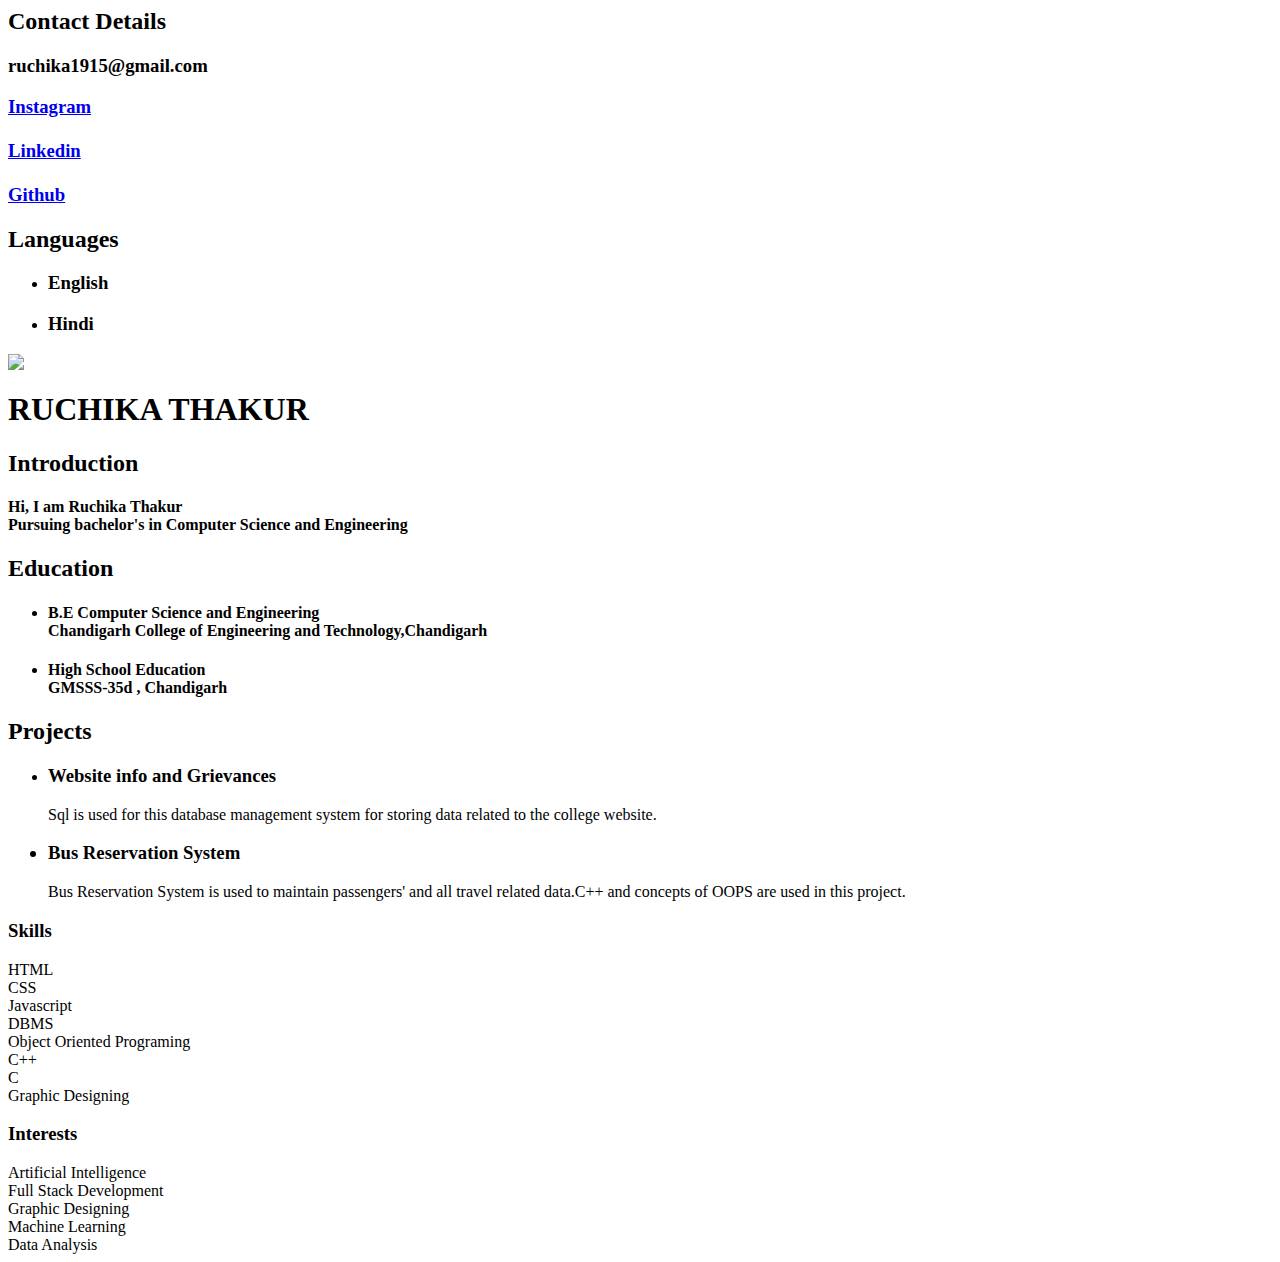
==== index.html @ b150d6c6 "Add files via upload" ====
<html>
<head>
 <title> Resume </title>
 <meta charset="UTF-8" >
   <meta name="viewport" content="width=device-width, initial-scale=1.0" >
   <meta http-equiv="X-UA-Compatible" content="ie=edge" >
  <link rel ="stylesheet" type ="text/css" href ="C:\Users\ruchi\OneDrive\Desktop\resume.css">
 </head>
 
 <body>
 <div class = "pagebody" >
 <div class="container"> </div>
 <div class="contact"><h2>Contact Details</h2>
  <h3>ruchika1915@gmail.com<h3>
  <a href="https://www.instagram.com/ruchika1915/" id="insta">Instagram</a><br><br>
  <a href="https://in.linkedin.com/in/ruchika-thakur-416191194" id="linkedin">Linkedin</a><br><br>
  <a href= id="https://github.com/ruchika0712" id="git">Github</a>
</div>
<div class="language"><h2>Languages</h2>
<ul class="a"><li><h3>English</h3></li><li><h3>Hindi</h3></li></div>

 <div class="circle"></div>
 
 <img id="photo" src="C:\Users\ruchi\OneDrive\Desktop\profile.jpeg">
 <div class="head"><h1>RUCHIKA THAKUR</h1></div>
 <h2 class ="intro">Introduction</h2>
 <div id="first" class="rectangle" ><h4>Hi, I am Ruchika Thakur <br>Pursuing bachelor's in Computer Science and Engineering</h4></div>
 <h2 class ="edu">Education</h2>
 <div id="second" class="rectangle"><ul class="a"><li><h4>B.E Computer Science and Engineering<br>Chandigarh College of Engineering and Technology,Chandigarh</h4> </li><h4><li> High School Education<br>GMSSS-35d , Chandigarh</li></h4></ul></div>
 <h2 class ="project">Projects</h2>
 <div id="third" class="rectangle" ><ul class="a"><li><h3>Website info and Grievances</h3>Sql is used for this database management system for storing data related to the college website. </li><h3><li>Bus Reservation System</h3>Bus Reservation System is used to maintain passengers' and all travel related data.C++ and concepts of OOPS are used in this project.</li></ul></div>
  
  <div class="skill"><h3>Skills</h3></div>
  <div id="html" class ="rect">HTML</div>
  <div id="CSS"class ="rect">CSS</div>
  <div id="javas"class ="rect">Javascript</div>
  <div id="dbms" class ="rect">DBMS </div> 
  <div id="oop" class ="rect">Object Oriented Programing</div> 
  <div id="cc" class ="rect">C++</div>
  <div id="c" class ="rect">C</div>
  <div id="gd" class ="rect">Graphic Designing</div>
  
  <div class="interest"><h3>Interests</h3></div>
  <div id="ai" class ="rect">Artificial Intelligence</div>
  <div id="wd"class ="rect">Full Stack Development</div>
  <div id="gdg"class ="rect">Graphic Designing</div>
  <div id="ml" class ="rect">Machine Learning </div> 
  <div id="data" class ="rect">Data Analysis</div> 
  
  
  
</div>
 </body>
</html>
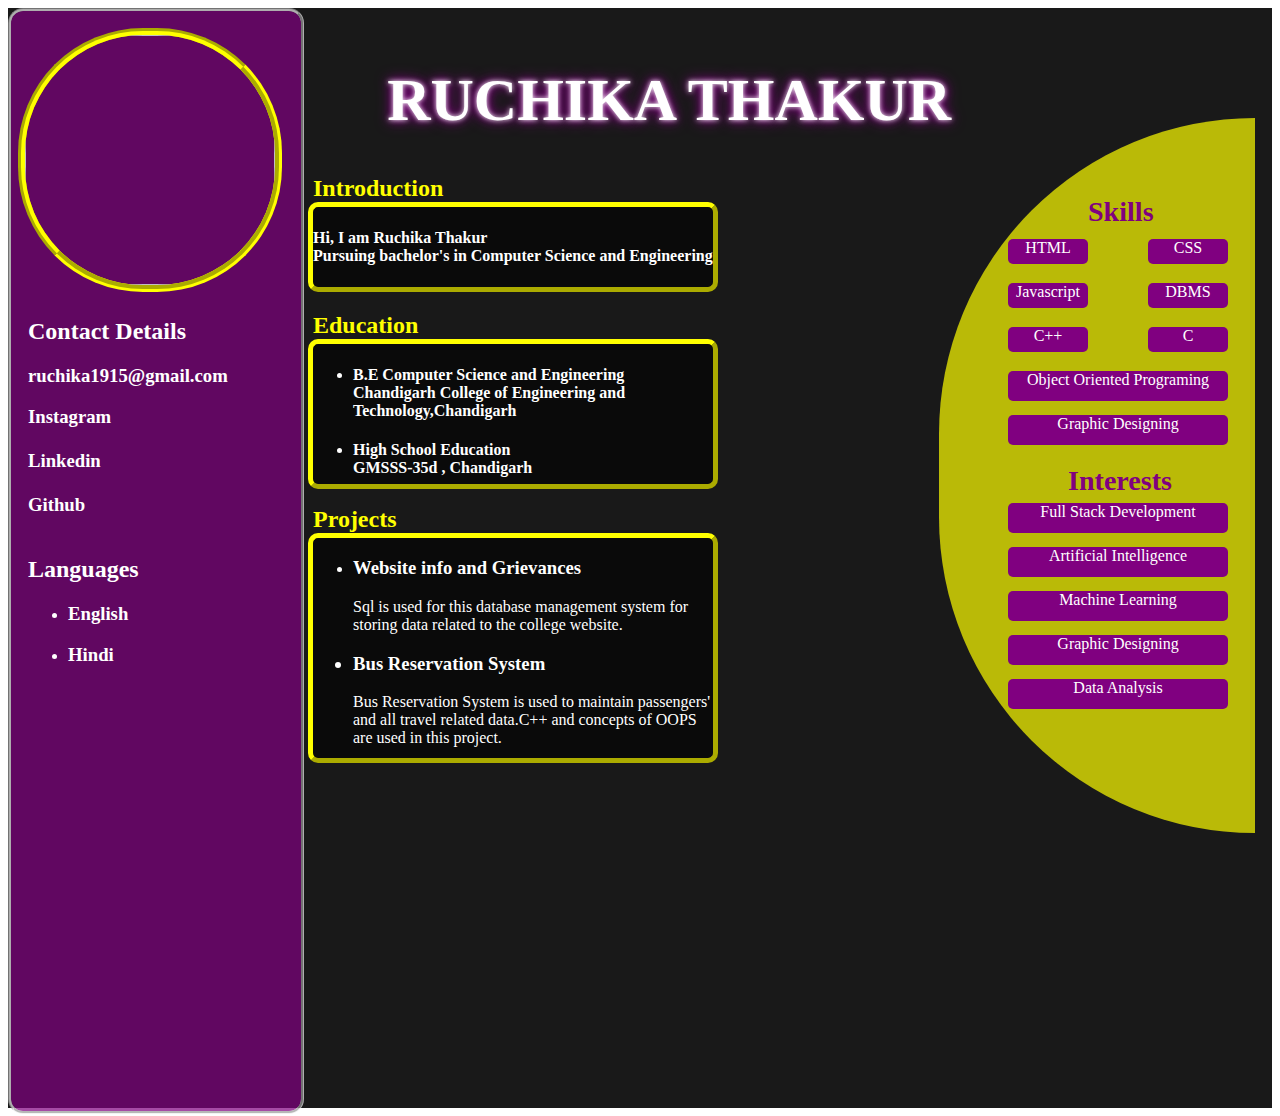
==== commit 4db54be3: "Update index.html" ====
--- a/index.html
+++ b/index.html
@@ -4,7 +4,7 @@
  <meta charset="UTF-8" >
    <meta name="viewport" content="width=device-width, initial-scale=1.0" >
    <meta http-equiv="X-UA-Compatible" content="ie=edge" >
-  <link rel ="stylesheet" type ="text/css" href ="C:\Users\ruchi\OneDrive\Desktop\resume.css">
+  <link rel ="stylesheet" type ="text/css" href ="resume.css">
  </head>
  
  <body>
@@ -51,4 +51,4 @@
   
 </div>
  </body>
-</html>+</html>
--- a/resume.css
+++ b/resume.css
@@ -0,0 +1,235 @@
+.pagebody{
+ height:1100.43px;
+ position:relative;
+ background:rgba(0,0,0,0.9);
+ }
+ 
+ .container{
+ width: 290px;
+ height:1100.43px;
+ border-radius:15px;
+ border:groove;
+ background-color: purple;
+ opacity:0.7;
+ position:absolute;
+ }
+ #photo{
+  padding :0px 0px ;
+  margin-left:10px;
+  margin-top:20px;
+  width:250px;
+  height:250px;
+  display:center;
+  border-radius: 125px;
+  border: 7px yellow groove;
+  position:absolute;
+ }
+ .head{
+ margin-left:30%;
+ padding-top:18px;
+ color:white;
+ font-size:30px;
+ text-shadow: 0 0 5px white, 0 0 10px purple , 0 0 15px purple;
+ font-family:cursive;
+ }
+ .rectangle{
+ width:400px;
+ 
+ background-color:rgba(0,0,0,0.6);
+ border:5px yellow outset;
+ border-radius:10px;
+  text-align:left;
+ }
+ #first{
+ height:80px;
+ position:absolute;
+ margin-left:300px;
+ margin-top:0px;
+ color:white;
+}
+ #second{
+ height:140px;
+ position:absolute;
+ margin-left:300px;
+ color:white;
+ }
+ .intro{
+ color:yellow;
+ margin-left:305px;
+ margin-bottom:0px;
+ 
+ }
+ .edu{
+ color:yellow;
+ margin-left:305px;
+ margin-top:110px;
+ margin-bottom:0px;
+ 
+ }
+ .project{
+ color:yellow;
+ margin-left:305px;
+ margin-top:167px;
+ margin-bottom:0px;
+ }
+ #third{
+ height:220px;
+ position:absolute;
+ margin-left:300px;
+ color:white;
+ }
+ 
+.contact{
+position:absolute;
+margin-top:290px;
+margin-left:20px;
+color:white;
+}
+.language{
+position:absolute;
+top:48%;
+margin-left:20px;
+color:white;
+}
+#insta{
+color:white;
+text-decoration:none;
+}
+#insta:hover{
+color:yellow;
+text-decoration:underline;
+}
+#linkedin{
+color:white;
+text-decoration:none;
+}
+#linkedin:hover{
+color:yellow;
+text-decoration:underline;
+}
+#git{
+color:white;
+text-decoration:none;
+}
+#git:hover{
+color:yellow;
+text-decoration:underline;
+}
+
+ul.a{
+list-style-type:circle solid;
+}
+
+.circle{
+ position:absolute;
+ margin-top:0px;
+ margin-left:590px;
+ background-color:yellow;
+ opacity:0.7;
+ border-top-left-radius: 650px;
+ border-bottom-left-radius: 650px;
+ width: 25%;
+ height: 65%;
+ top: 10%;
+ left: 27%;
+ }
+.skill{
+position:absolute;
+top:14.5%;
+margin-left:1080px;
+color:purple;
+opacity:1;
+font-size:150%;
+}
+.rect{
+position:absolute;
+width:80px;
+height:50px;
+background-color:purple;
+color:white;
+border-radius:5px;
+text-align:center;
+}
+#html{
+top:21%;
+margin-left:1000px;
+height:25px;
+}
+#CSS{
+top:21%;
+margin-left:1140px;
+height:25px;
+}
+#javas{
+top:25%;
+margin-left:1000px;
+height:25px;
+}
+#dbms{
+top:25%;
+margin-left:1140px;
+height:25px;
+}
+#cc{
+top:29%;
+margin-left:1000px;
+height:25px;
+}
+#c{
+top:29%;
+margin-left:1140px;
+height:25px;
+}
+#oop{
+top:33%;
+margin-left:1000px;
+width:220px;
+height:30px;
+}
+#gd{
+top:37%;
+margin-left:1000px;
+width:220px;
+height:30px;
+}
+
+.interest{
+position:absolute;
+top:39%;
+margin-left:1060px;
+color:purple;
+opacity:1;
+font-size:150%;
+} 
+
+#wd{
+top:45%;
+margin-left:1000px;
+width:220px;
+height:30px;
+}
+#ai{
+top:49%;
+margin-left:1000px;
+width:220px;
+height:30px;
+}
+#ml{
+top:53%;
+margin-left:1000px;
+width:220px;
+height:30px;
+}
+#gdg{
+top:57%;
+margin-left:1000px;
+width:220px;
+height:30px;
+}
+
+#data{
+top:61%;
+margin-left:1000px;
+width:220px;
+height:30px;
+}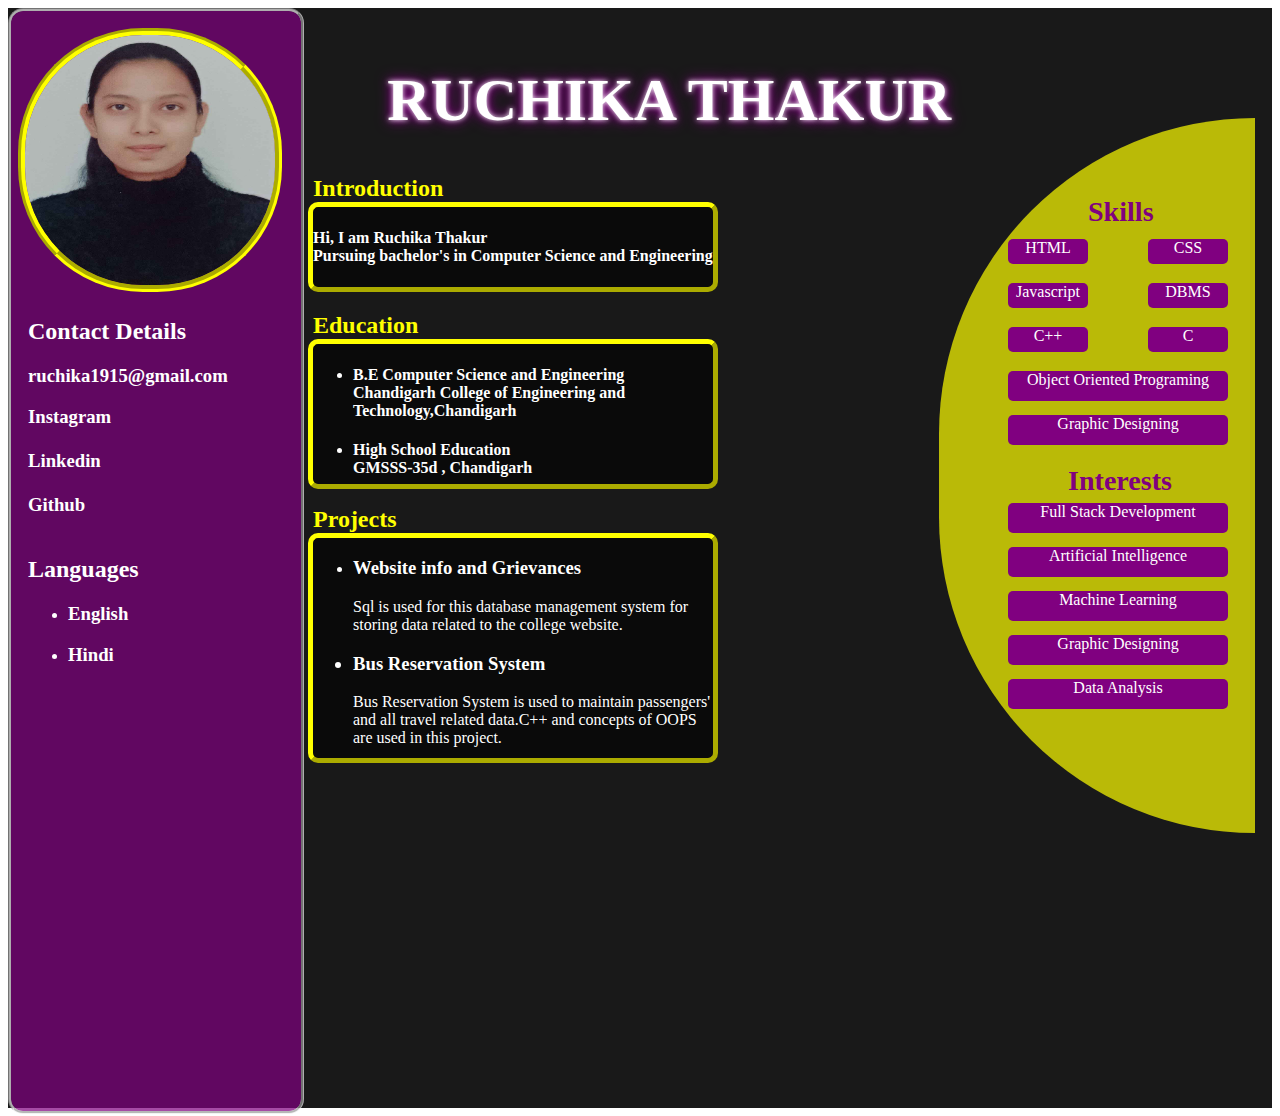
==== commit b6939216: "Update index.html" ====
--- a/index.html
+++ b/index.html
@@ -21,7 +21,7 @@
 
  <div class="circle"></div>
  
- <img id="photo" src="C:\Users\ruchi\OneDrive\Desktop\profile.jpeg">
+ <img id="photo" src="profile.jpeg">
  <div class="head"><h1>RUCHIKA THAKUR</h1></div>
  <h2 class ="intro">Introduction</h2>
  <div id="first" class="rectangle" ><h4>Hi, I am Ruchika Thakur <br>Pursuing bachelor's in Computer Science and Engineering</h4></div>
